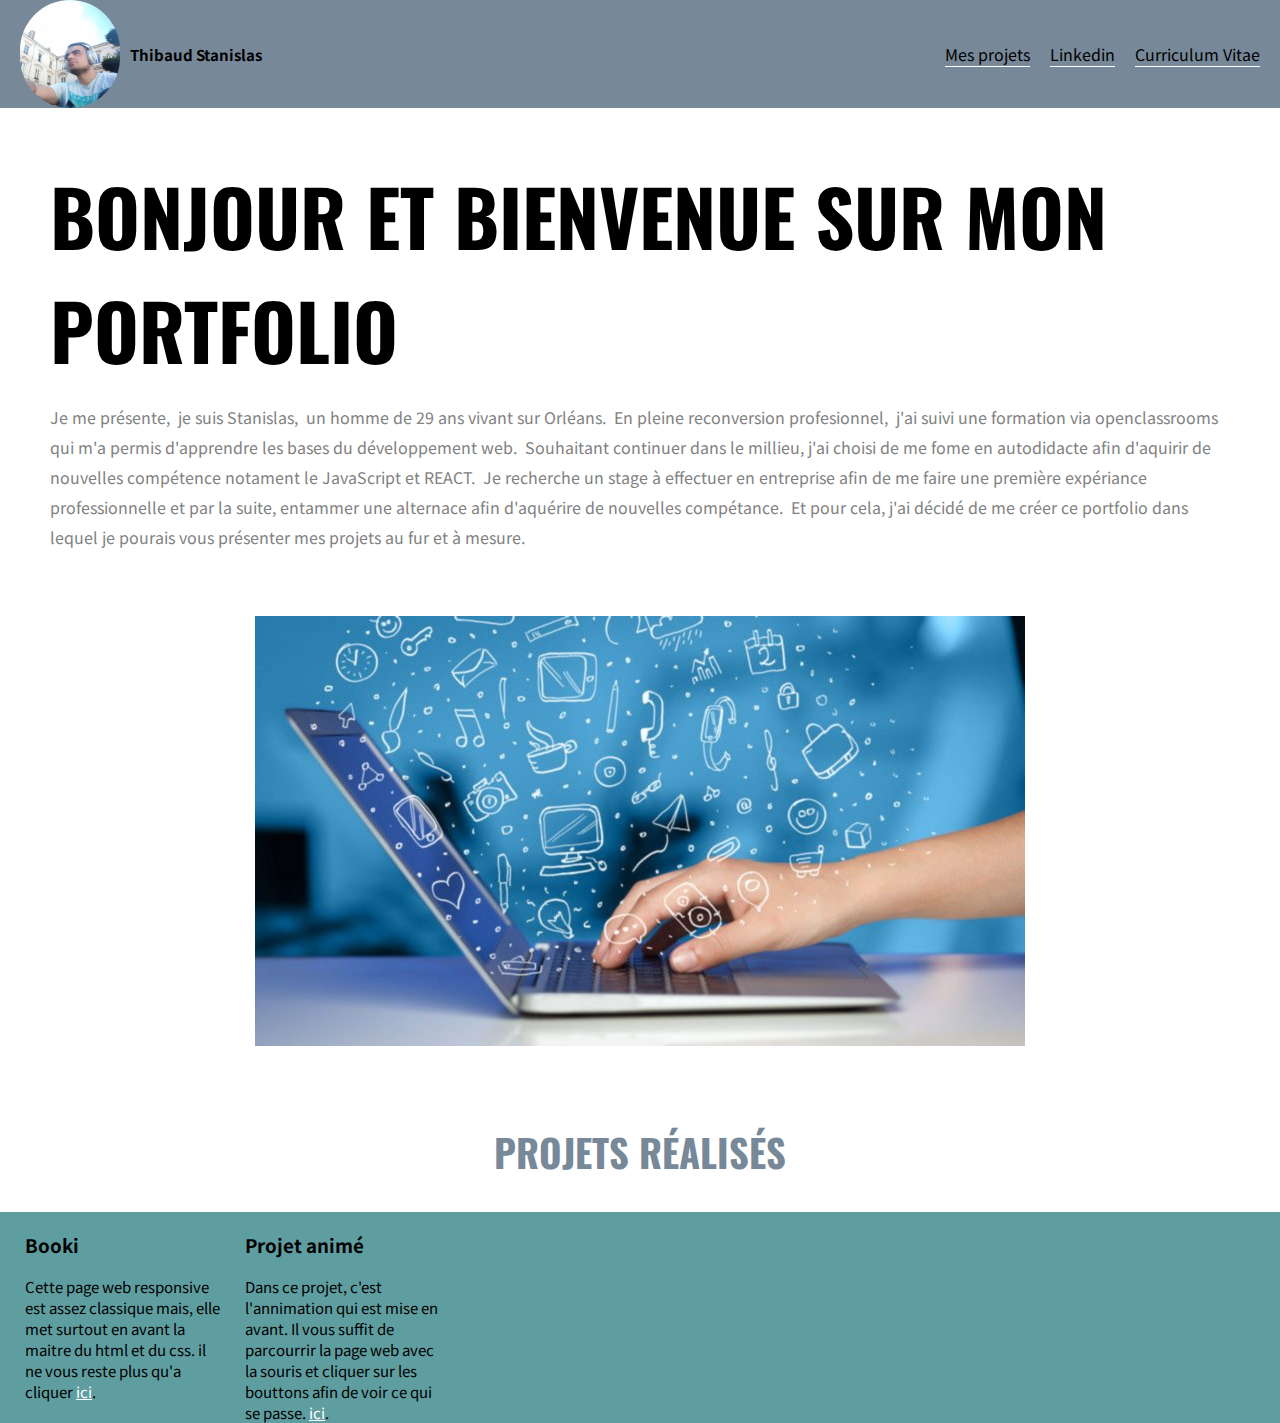
==== portfolio.html @ 5dd68dc2 "première sauvegarde" ====
<!--je tiens à préciser que la base du code html de cette page n'as pas été créer par moi même. J'y ai juste apporté quelques modifications nécessaire afin de le-->
<html lang="fr">

<head>
	<meta charset="UTF-8" />
	<meta http-equiv="X-UA-Compatible" content="IE=edge" />
	<meta name="viewport" content="width=device-width, initial-scale=1.0" />
	<link rel="stylesheet" href="style.css" />
	<title>Portfolio</title>
</head>

<body>
	<nav>
		<div class="profile">
			<img src="profile.jpg" class="photo" alt="photo" />
			<h1>Thibaud Stanislas</h1>
		</div>
		<ul>
			<li><a href="#projet" class="lien">Mes projets</a></li>
			<li><a href="https://www.linkedin.com/in/stanislas-thibaud/" class="lien" target="_blank">Linkedin</a></li>
			<li><a href="Stanislas CV.pdf" class="CV" target="_blank">Curriculum Vitae</a></li>
		</ul>
	</nav>

	<section class="page-content">
		<header>
			<h1>Bonjour et bienvenue sur mon portfolio</h1>
			<p>
				Je me présente,&nbsp je suis Stanislas,&nbsp un homme de 29 ans vivant sur Orléans.&nbsp En pleine
				reconversion profesionnel,&nbsp j'ai suivi une formation via openclassrooms qui m'a permis d'apprendre
				les bases du développement web.&nbsp Souhaitant continuer dans le millieu, j'ai choisi de me fome en
				autodidacte
				afin d'aquirir de nouvelles compétence notament le JavaScript et REACT.&nbsp Je recherche un stage
				à effectuer en entreprise afin de me faire une première expériance professionnelle et par la suite,
				entammer une alternace afin d'aquérire de nouvelles compétance.&nbsp Et
				pour cela, j'ai décidé de me créer ce portfolio dans lequel je pourais vous présenter mes projets au fur
				et à mesure.
			</p>

		</header>

		<div class="presentation-image">
			<img src="image_développeur.jpg" class="image" alt="image informatique">
		</div>

		<section id="projet" class="projects-section">
			<h2>Projets réalisés</h2>
			<div class="projects">
				<div class="project">
					<h3>Booki</h3>
					<section class="description">
						Cette page web responsive est assez classique mais, elle met surtout en avant la maitre du html
						et du css. il ne vous reste plus qu'a cliquer <a
							href="page2.html/Transformez_une_maquette_en_site_web_avec_HTML_&_CSS_thibaud_stanislas/index.html"
							class="booki" target="_blank">ici</a>.
					</section>
				</div>
				<div class="project">
					<h3>Projet animé</h3>
					<section class="description">
						Dans ce projet, c'est l'annimation qui est mise en avant. Il vous suffit de parcourrir la page
						web avec la souris et cliquer sur les bouttons afin de voir ce qui se passe. <a
							href="Projet_annimé.html/index.html" class="booki" target="_blank">ici</a>.
					</section>
				</div>
			</div>
		</section>
	</section>
---- style.css ----
@import url('https://fonts.googleapis.com/css2?family=Noto+Sans+JP:wght@300;400&family=Oswald:wght@300&display=swap');

body {
	font-family: 'Noto Sans JP', sans-serif;
	margin: 0;
}

nav {
	display: flex;
	flex-wrap: wrap;
	justify-content: space-between;
	align-items: center;
	background-color: white;
	position: sticky;
	top: 0;
	background-color: lightslategray;
}
nav .profile {
	display: flex;
	align-items: center;
}
nav .profile img {
	width: 100px;
	margin-left: 20px;
	border-radius: 300px;
}
nav .profile h1 {
	margin-left: 10px;
	font-size: 15px;
}
a.CV{
    text-decoration: none;
    color: black;
}
a.lien {
    text-decoration: none;
    color: black;
}
nav ul {
	display: flex;
	list-style-type: none;
	margin-right: 20px;
}
nav ul li {
	margin-left: 20px;
	cursor: pointer;
	border-bottom: 1px solid #fff;
}
nav ul li:hover {
	border-bottom-color: #000;
}
.page-content header {
	margin-top: 5%;
	margin: 50px;
}
.page-content header h1 {
	margin: 0;
	text-transform: uppercase;
	font-family: 'Oswald', sans-serif;
	font-size: 6vw;
}
.page-content header p {
	line-height: 30px;
	color: #818181;
}
.page-content header button {
	background-color: inherit;
	border: none;
	outline: none;
	padding: 0;
	font-size: 15px;
	font-weight: bold;
	padding-bottom: 5px;
	border-bottom: 1px solid #ccc;
	cursor: pointer;
}
.page-content header button:hover {
	color: #ccc;
	border-bottom-color: #000;
}
.page-content .presentation-image {
	margin-top: 5%;
    display: flex;
    justify-content: center;
}
.page-content .presentation-image img {
	max-width: 100%;
	height: auto;
}

.page-content .projects-section {
	margin-top: 6%;
}
.page-content .projects-section h2 {
	font-family: 'Oswald', sans-serif;
	text-transform: uppercase;
	font-size: 3vw;
	color: lightslategrey;
	display: flex;
    justify-content: center;
}
.page-content .projects-section .projects {
	display: flex;
	flex-wrap: wrap;
	background-color: cadetblue;
}
.page-content .projects-section .project {
	margin-left: 25px;
	max-width: 195px;
}
.page-content .projects-section .project h4 {
	margin: 0;
}
.page-content .projects-section .project .description {
	font-size: 15px;
}
a.booki {
    border-bottom: white;
    color: white;
}
a.booki:hover{
	color: red;
}
.page-content .projects-section .project .dates {
	font-size: 13px;
	color: white;
}

footer {
	margin-top: 5%;
	display: flex;
	flex-wrap: wrap;
	justify-content: space-around;
	padding: 10px;
	background-color: #000;
	color: white;
}
footer .colonne p {
	font-size: 12px;
	color: #ccc;
	cursor: pointer;
}
footer .colonne p:hover {
	color: #fff;
}

@media screen and (max-width: 700px) {
	nav {
		justify-content: center;
	}
	nav ul {
		display: none;
	}

	.page-content header {
		margin-top: 10%;
		max-width: 100%;
	}
	.page-content .projects-section {
		margin-top: 15%;
	}
	.page-content .projects-section h1 {
		font-size: 1.5em;
	}
	.page-content .projects-section .project {
		margin-right: 0;
		margin-bottom: 20px;
		max-width: 100%;
	}
	.page-content .projects-section .project .description {
		font-size: 13px;
	}
}
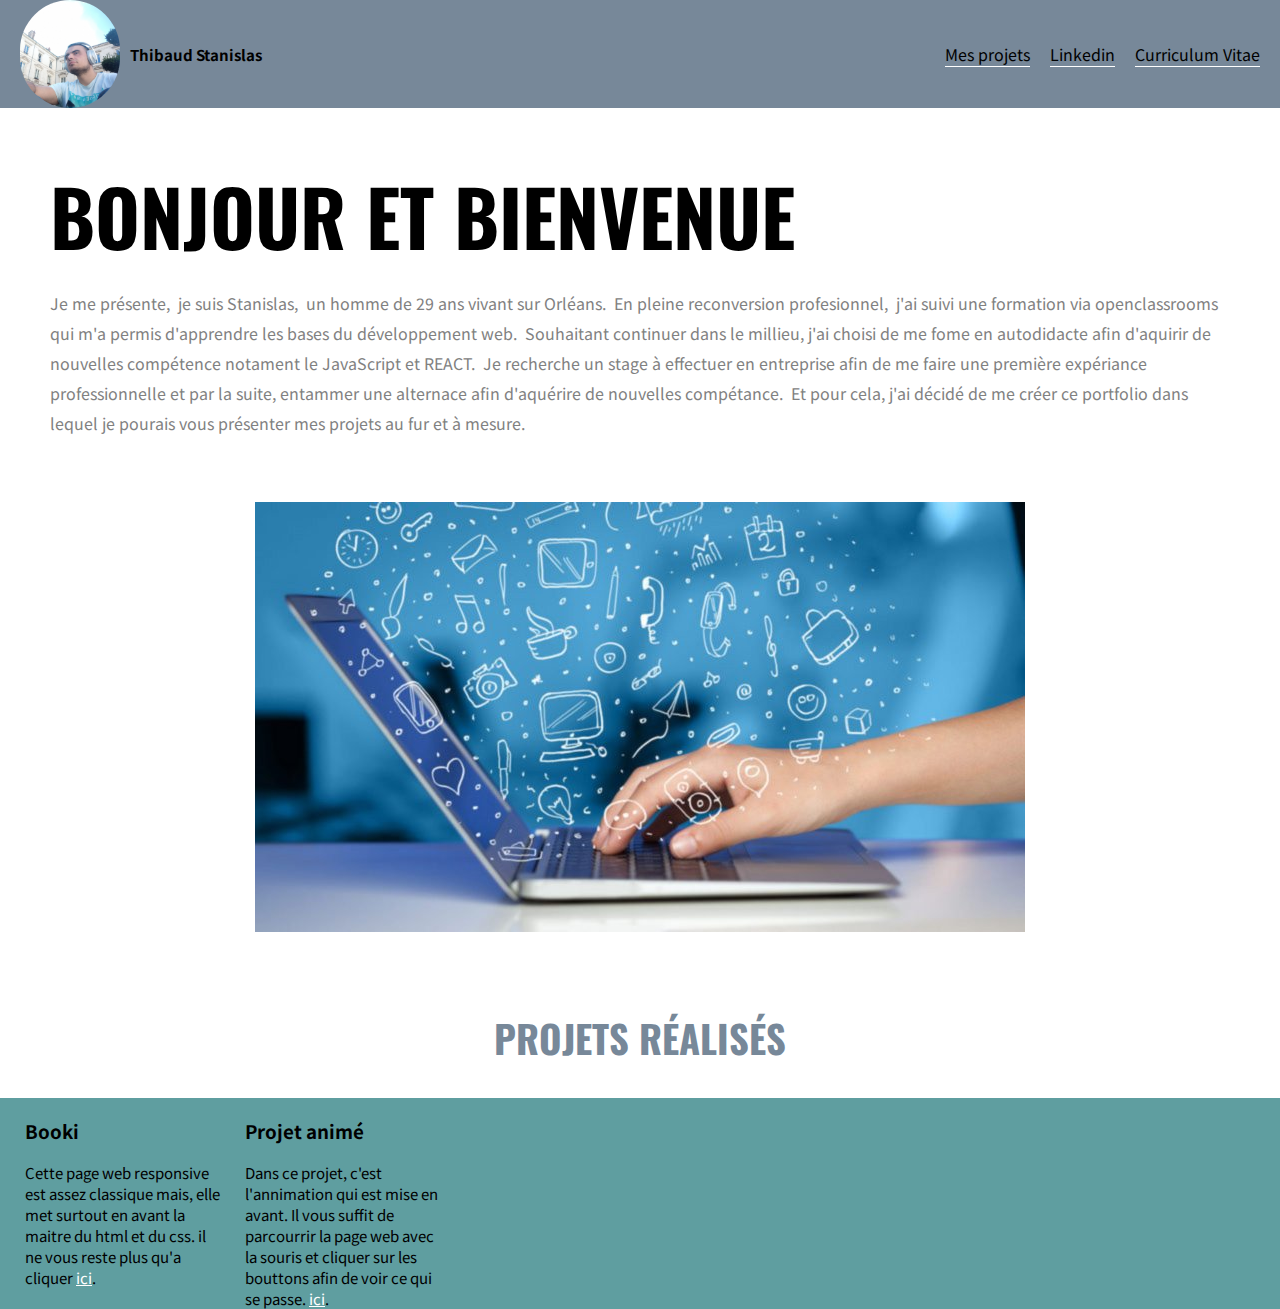
==== commit bbbba74b: "test" ====
--- a/portfolio.html
+++ b/portfolio.html
@@ -24,7 +24,7 @@
 
 	<section class="page-content">
 		<header>
-			<h1>Bonjour et bienvenue sur mon portfolio</h1>
+			<h1>Bonjour et bienvenue</h1>
 			<p>
 				Je me présente,&nbsp je suis Stanislas,&nbsp un homme de 29 ans vivant sur Orléans.&nbsp En pleine
 				reconversion profesionnel,&nbsp j'ai suivi une formation via openclassrooms qui m'a permis d'apprendre
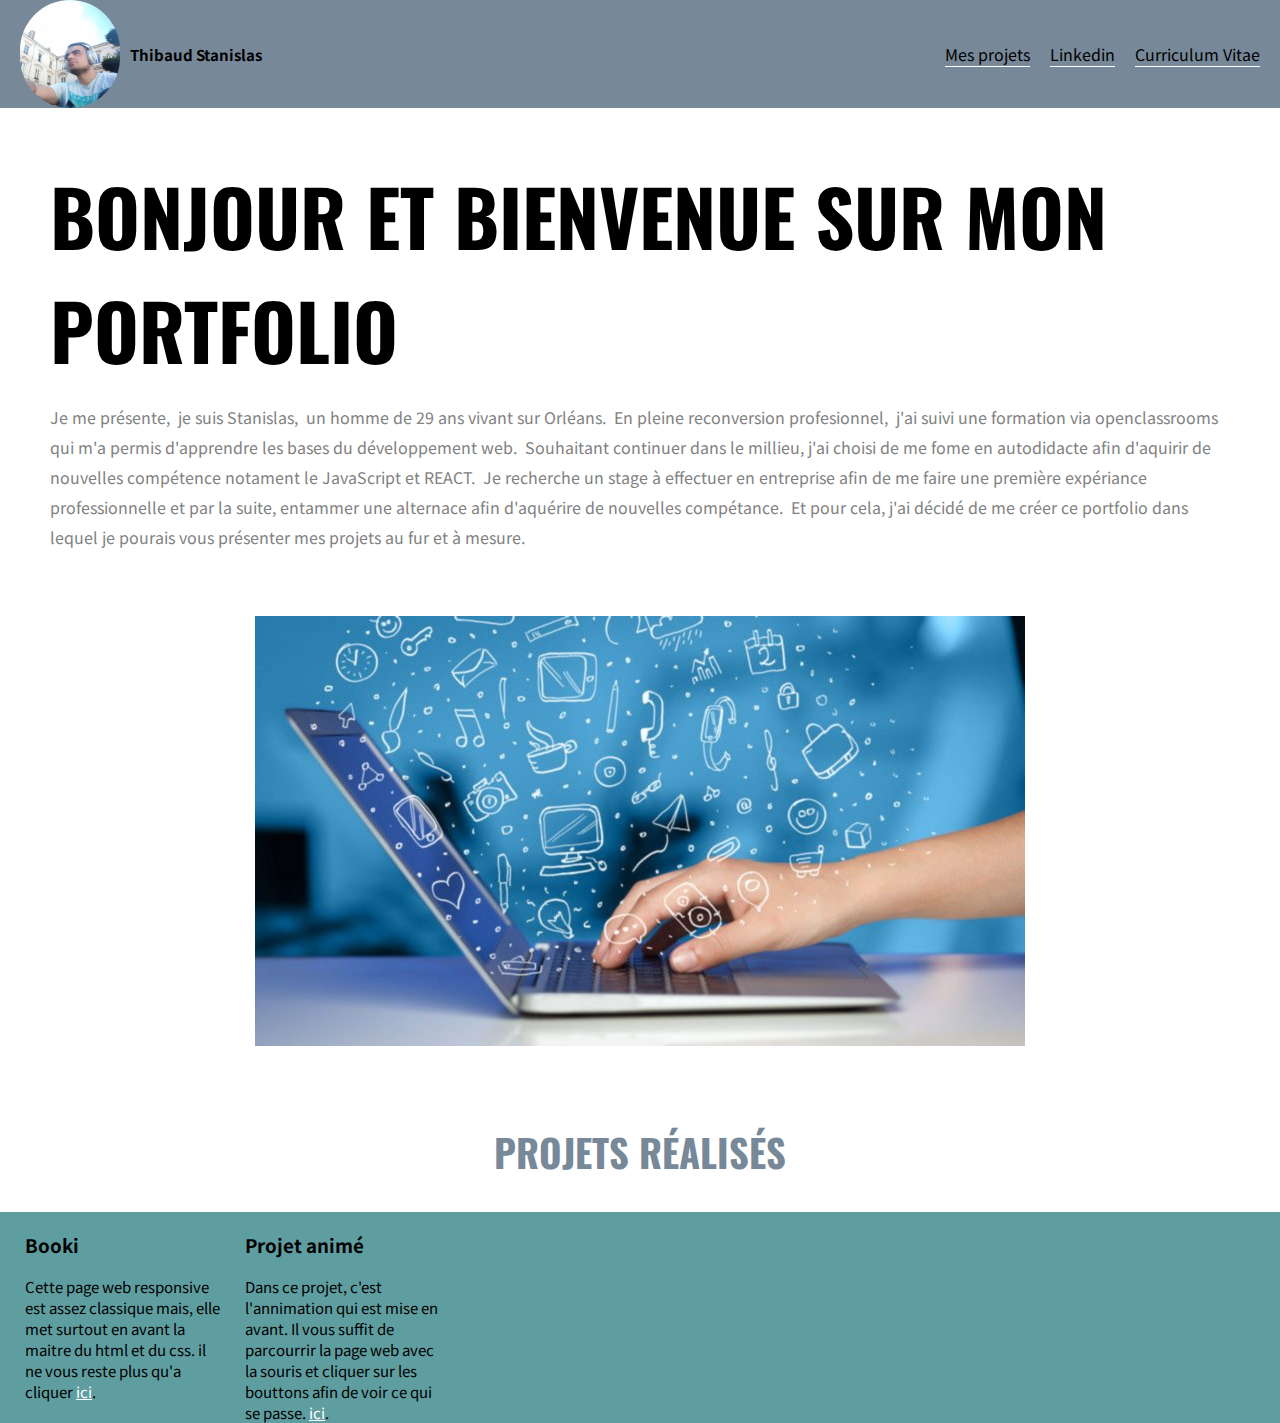
==== commit 7d69a4ee: "deuxième version" ====
--- a/portfolio.html
+++ b/portfolio.html
@@ -24,7 +24,7 @@
 
 	<section class="page-content">
 		<header>
-			<h1>Bonjour et bienvenue</h1>
+			<h1>Bonjour et bienvenue sur mon portfolio</h1>
 			<p>
 				Je me présente,&nbsp je suis Stanislas,&nbsp un homme de 29 ans vivant sur Orléans.&nbsp En pleine
 				reconversion profesionnel,&nbsp j'ai suivi une formation via openclassrooms qui m'a permis d'apprendre
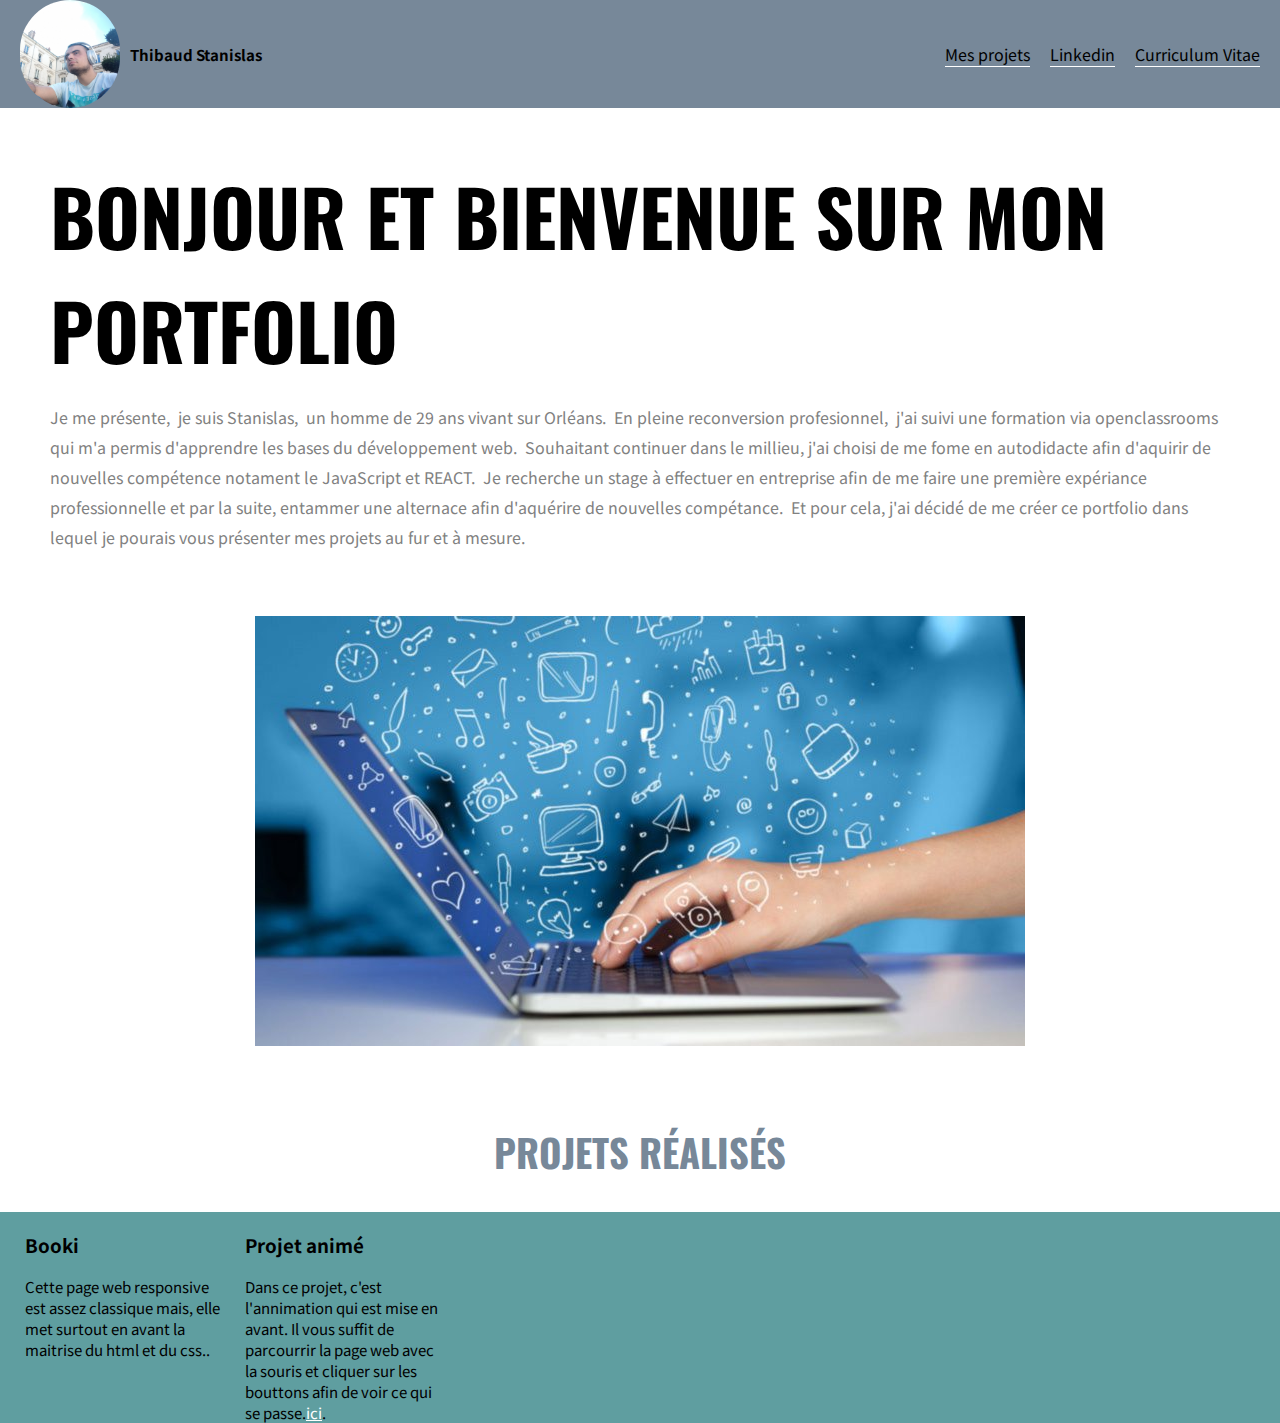
==== commit a275cef1: "modif titre et lien cliquable" ====
--- a/portfolio.html
+++ b/portfolio.html
@@ -6,7 +6,9 @@
 	<meta http-equiv="X-UA-Compatible" content="IE=edge" />
 	<meta name="viewport" content="width=device-width, initial-scale=1.0" />
 	<link rel="stylesheet" href="style.css" />
-	<title>Portfolio</title>
+	<title>Portfolio de stanislas-thibaud ainsi que le CV en PDF</title>
+	<meta name="description"
+		content="Voici le portefolio de Stanislas Thibaud agé de 29 ans, recherchant un stage de 2 mois non rémunéré sur la commune d'Orléans afin de me faire une première expérience professionelle avant d'entammer une alternance">
 </head>
 
 <body>
@@ -49,17 +51,18 @@
 				<div class="project">
 					<h3>Booki</h3>
 					<section class="description">
-						Cette page web responsive est assez classique mais, elle met surtout en avant la maitre du html
-						et du css. il ne vous reste plus qu'a cliquer <a
+						Cette page web responsive est assez classique mais, elle met surtout en avant la maitrise du
+						html
+						et du css.<a
 							href="page2.html/Transformez_une_maquette_en_site_web_avec_HTML_&_CSS_thibaud_stanislas/index.html"
-							class="booki" target="_blank">ici</a>.
+							class="booki" target="_blank"></a>.
 					</section>
 				</div>
 				<div class="project">
 					<h3>Projet animé</h3>
 					<section class="description">
 						Dans ce projet, c'est l'annimation qui est mise en avant. Il vous suffit de parcourrir la page
-						web avec la souris et cliquer sur les bouttons afin de voir ce qui se passe. <a
+						web avec la souris et cliquer sur les bouttons afin de voir ce qui se passe.<a
 							href="Projet_annimé.html/index.html" class="booki" target="_blank">ici</a>.
 					</section>
 				</div>
